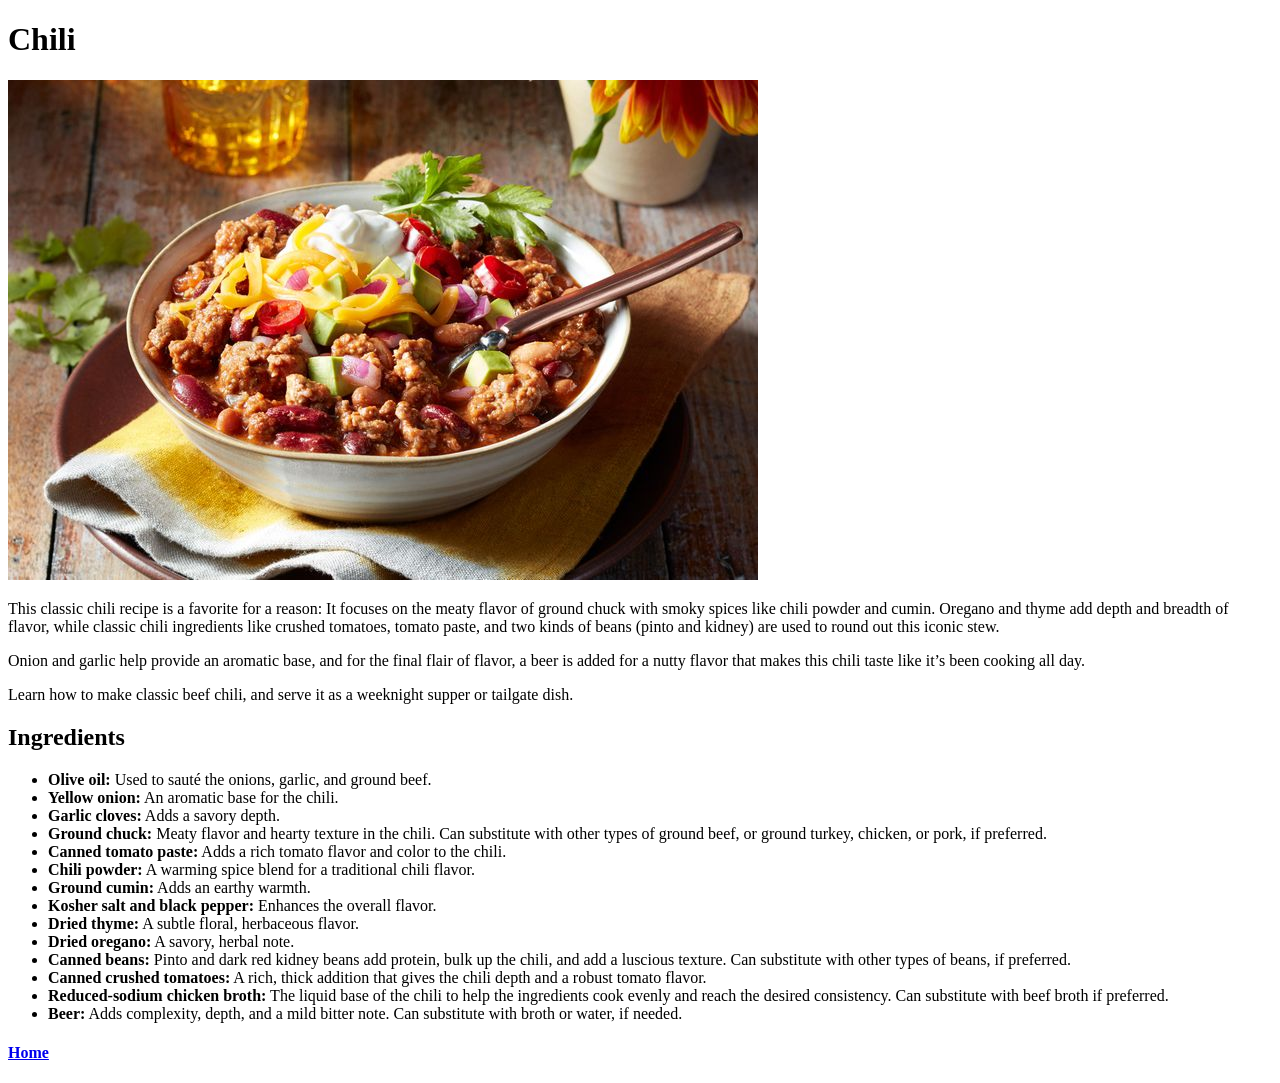
==== recipes/chili.html @ d750c9cd "Add chili recipe page and home page Includes the ingredient list, a photo with alt text, and a link " ====
<!doctype html>
<html lang="en">
  <head>
    <meta charset="UTF-8" />
    <title>Chili Recipe</title>
  </head>
  <body>
    <h1>Chili</h1>
    <p><img src="../images/bestdamnchilibowl.jpg" alt="bowl of chili" /></p>

    <p>
      This classic chili recipe is a favorite for a reason: It focuses on the meaty flavor of ground chuck with smoky
      spices like chili powder and cumin. Oregano and thyme add depth and breadth of flavor, while classic chili
      ingredients like crushed tomatoes, tomato paste, and two kinds of beans (pinto and kidney) are used to round out
      this iconic stew.
    </p>

    <p>
      Onion and garlic help provide an aromatic base, and for the final flair of flavor, a beer is added for a nutty
      flavor that makes this chili taste like it’s been cooking all day.
    </p>

    <p>Learn how to make classic beef chili, and serve it as a weeknight supper or tailgate dish.</p>

    <h2>Ingredients</h2>
    <ul>
      <li><strong>Olive oil:</strong> Used to sauté the onions, garlic, and ground beef.</li>
      <li><strong>Yellow onion:</strong> An aromatic base for the chili.</li>
      <li><strong>Garlic cloves:</strong> Adds a savory depth.</li>
      <li>
        <strong>Ground chuck:</strong> Meaty flavor and hearty texture in the chili. Can substitute with other types of
        ground beef, or ground turkey, chicken, or pork, if preferred.
      </li>
      <li><strong>Canned tomato paste:</strong> Adds a rich tomato flavor and color to the chili.</li>
      <li><strong>Chili powder:</strong> A warming spice blend for a traditional chili flavor.</li>
      <li><strong>Ground cumin:</strong> Adds an earthy warmth.</li>
      <li><strong>Kosher salt and black pepper:</strong> Enhances the overall flavor.</li>
      <li><strong>Dried thyme:</strong> A subtle floral, herbaceous flavor.</li>
      <li><strong>Dried oregano:</strong> A savory, herbal note.</li>
      <li>
        <strong>Canned beans:</strong> Pinto and dark red kidney beans add protein, bulk up the chili, and add a
        luscious texture. Can substitute with other types of beans, if preferred.
      </li>
      <li>
        <strong>Canned crushed tomatoes:</strong> A rich, thick addition that gives the chili depth and a robust tomato
        flavor.
      </li>
      <li>
        <strong>Reduced-sodium chicken broth:</strong> The liquid base of the chili to help the ingredients cook evenly
        and reach the desired consistency. Can substitute with beef broth if preferred.
      </li>
      <li>
        <strong>Beer:</strong> Adds complexity, depth, and a mild bitter note. Can substitute with broth or water, if
        needed.
      </li>
    </ul>
    <!-- TODO: replace h4 with a styled link when I learn CSS -->
    <h4><a href="../index.html">Home</a></h4>
  </body>
</html>
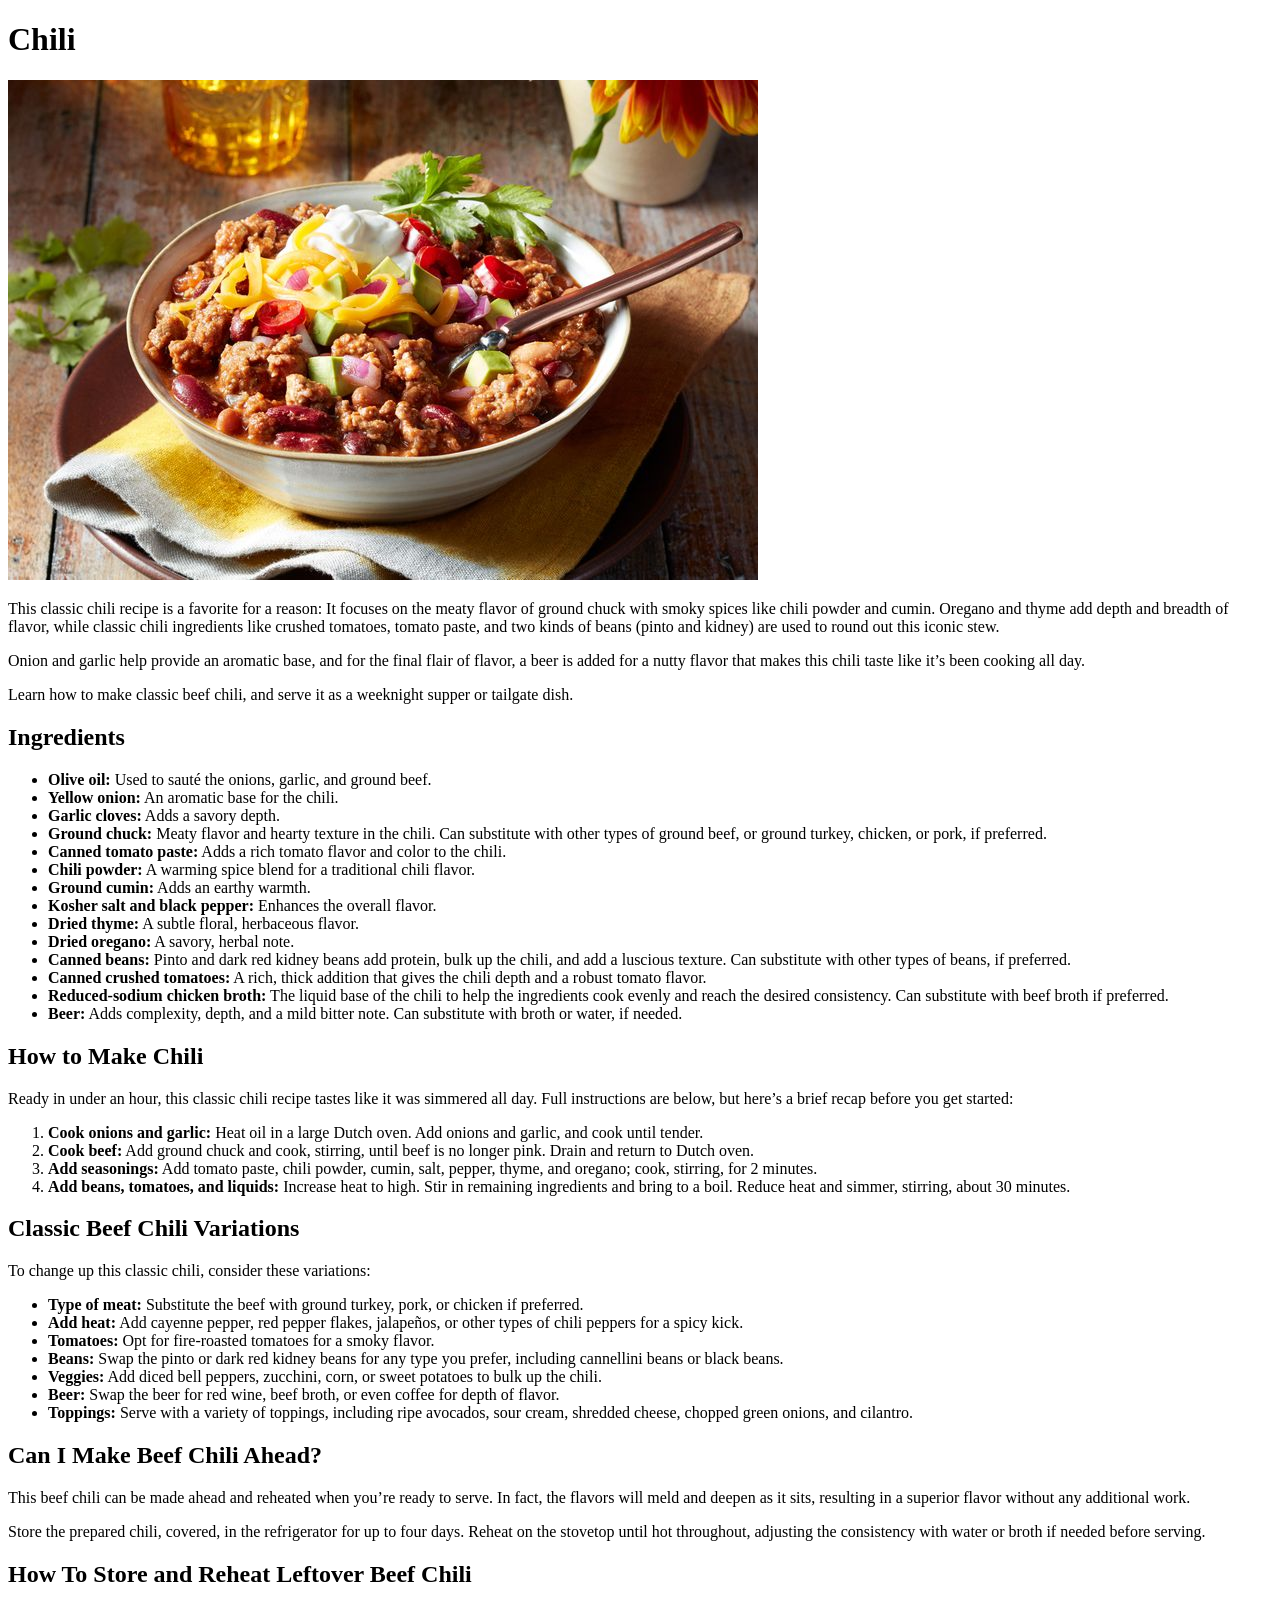
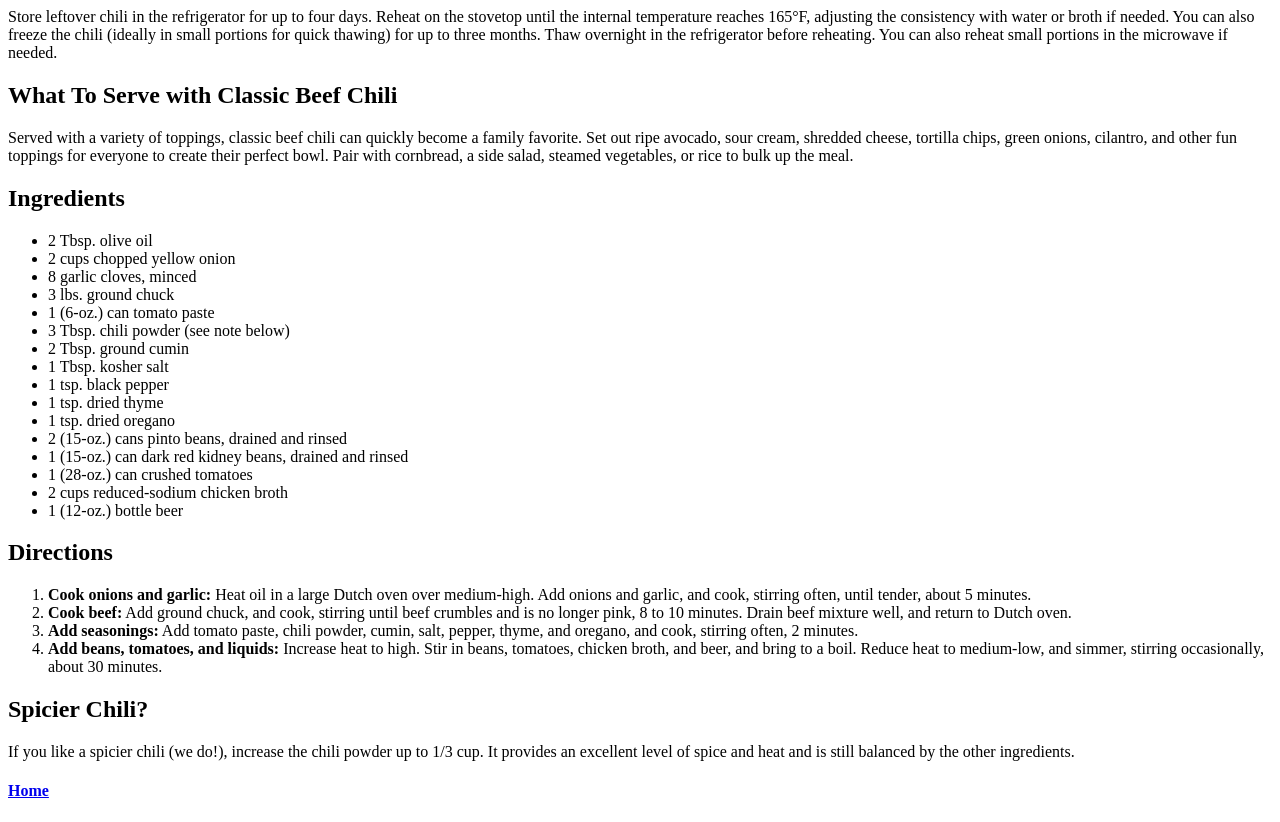
==== commit 6e2f669c: "Add lasagna and cornbread recipe pages Includes images for each recipe and updated the home page wit" ====
--- a/recipes/chili.html
+++ b/recipes/chili.html
@@ -54,6 +54,135 @@
         needed.
       </li>
     </ul>
+
+    <h2>How to Make Chili</h2>
+
+    <p>
+      Ready in under an hour, this classic chili recipe tastes like it was simmered all day. Full instructions are
+      below, but here’s a brief recap before you get started:
+    </p>
+
+    <ol>
+      <li>
+        <strong>Cook onions and garlic:</strong> Heat oil in a large Dutch oven. Add onions and garlic, and cook until
+        tender.
+      </li>
+      <li>
+        <strong>Cook beef:</strong> Add ground chuck and cook, stirring, until beef is no longer pink. Drain and return
+        to Dutch oven.
+      </li>
+      <li>
+        <strong>Add seasonings:</strong> Add tomato paste, chili powder, cumin, salt, pepper, thyme, and oregano; cook,
+        stirring, for 2 minutes.
+      </li>
+      <li>
+        <strong>Add beans, tomatoes, and liquids:</strong> Increase heat to high. Stir in remaining ingredients and
+        bring to a boil. Reduce heat and simmer, stirring, about 30 minutes.
+      </li>
+    </ol>
+
+    <h2>Classic Beef Chili Variations</h2>
+
+    <p>To change up this classic chili, consider these variations:</p>
+
+    <ul>
+      <li><strong>Type of meat:</strong> Substitute the beef with ground turkey, pork, or chicken if preferred.</li>
+      <li>
+        <strong>Add heat:</strong> Add cayenne pepper, red pepper flakes, jalapeños, or other types of chili peppers for
+        a spicy kick.
+      </li>
+      <li><strong>Tomatoes:</strong> Opt for fire-roasted tomatoes for a smoky flavor.</li>
+      <li>
+        <strong>Beans:</strong> Swap the pinto or dark red kidney beans for any type you prefer, including cannellini
+        beans or black beans.
+      </li>
+      <li><strong>Veggies:</strong> Add diced bell peppers, zucchini, corn, or sweet potatoes to bulk up the chili.</li>
+      <li><strong>Beer:</strong> Swap the beer for red wine, beef broth, or even coffee for depth of flavor.</li>
+      <li>
+        <strong>Toppings:</strong> Serve with a variety of toppings, including ripe avocados, sour cream, shredded
+        cheese, chopped green onions, and cilantro.
+      </li>
+    </ul>
+
+    <h2>Can I Make Beef Chili Ahead?</h2>
+
+    <p>
+      This beef chili can be made ahead and reheated when you’re ready to serve. In fact, the flavors will meld and
+      deepen as it sits, resulting in a superior flavor without any additional work.
+    </p>
+
+    <p>
+      Store the prepared chili, covered, in the refrigerator for up to four days. Reheat on the stovetop until hot
+      throughout, adjusting the consistency with water or broth if needed before serving.
+    </p>
+
+    <h2>How To Store and Reheat Leftover Beef Chili</h2>
+
+    <p>
+      Store leftover chili in the refrigerator for up to four days. Reheat on the stovetop until the internal
+      temperature reaches 165°F, adjusting the consistency with water or broth if needed. You can also freeze the chili
+      (ideally in small portions for quick thawing) for up to three months. Thaw overnight in the refrigerator before
+      reheating. You can also reheat small portions in the microwave if needed.
+    </p>
+
+    <h2>What To Serve with Classic Beef Chili</h2>
+
+    <p>
+      Served with a variety of toppings, classic beef chili can quickly become a family favorite. Set out ripe avocado,
+      sour cream, shredded cheese, tortilla chips, green onions, cilantro, and other fun toppings for everyone to create
+      their perfect bowl. Pair with cornbread, a side salad, steamed vegetables, or rice to bulk up the meal.
+    </p>
+
+    <h2>Ingredients</h2>
+
+    <ul>
+      <li>2 Tbsp. olive oil</li>
+      <li>2 cups chopped yellow onion</li>
+      <li>8 garlic cloves, minced</li>
+      <li>3 lbs. ground chuck</li>
+      <li>1 (6-oz.) can tomato paste</li>
+      <li>3 Tbsp. chili powder (see note below)</li>
+      <li>2 Tbsp. ground cumin</li>
+      <li>1 Tbsp. kosher salt</li>
+      <li>1 tsp. black pepper</li>
+      <li>1 tsp. dried thyme</li>
+      <li>1 tsp. dried oregano</li>
+      <li>2 (15-oz.) cans pinto beans, drained and rinsed</li>
+      <li>1 (15-oz.) can dark red kidney beans, drained and rinsed</li>
+      <li>1 (28-oz.) can crushed tomatoes</li>
+      <li>2 cups reduced-sodium chicken broth</li>
+      <li>1 (12-oz.) bottle beer</li>
+    </ul>
+
+    <h2>Directions</h2>
+
+    <ol>
+      <li>
+        <strong>Cook onions and garlic:</strong> Heat oil in a large Dutch oven over medium-high. Add onions and garlic,
+        and cook, stirring often, until tender, about 5 minutes.
+      </li>
+      <li>
+        <strong>Cook beef:</strong> Add ground chuck, and cook, stirring until beef crumbles and is no longer pink, 8 to
+        10 minutes. Drain beef mixture well, and return to Dutch oven.
+      </li>
+      <li>
+        <strong>Add seasonings:</strong> Add tomato paste, chili powder, cumin, salt, pepper, thyme, and oregano, and
+        cook, stirring often, 2 minutes.
+      </li>
+      <li>
+        <strong>Add beans, tomatoes, and liquids:</strong> Increase heat to high. Stir in beans, tomatoes, chicken
+        broth, and beer, and bring to a boil. Reduce heat to medium-low, and simmer, stirring occasionally, about 30
+        minutes.
+      </li>
+    </ol>
+
+    <h2>Spicier Chili?</h2>
+
+    <p>
+      If you like a spicier chili (we do!), increase the chili powder up to 1/3 cup. It provides an excellent level of
+      spice and heat and is still balanced by the other ingredients.
+    </p>
+
     <!-- TODO: replace h4 with a styled link when I learn CSS -->
     <h4><a href="../index.html">Home</a></h4>
   </body>
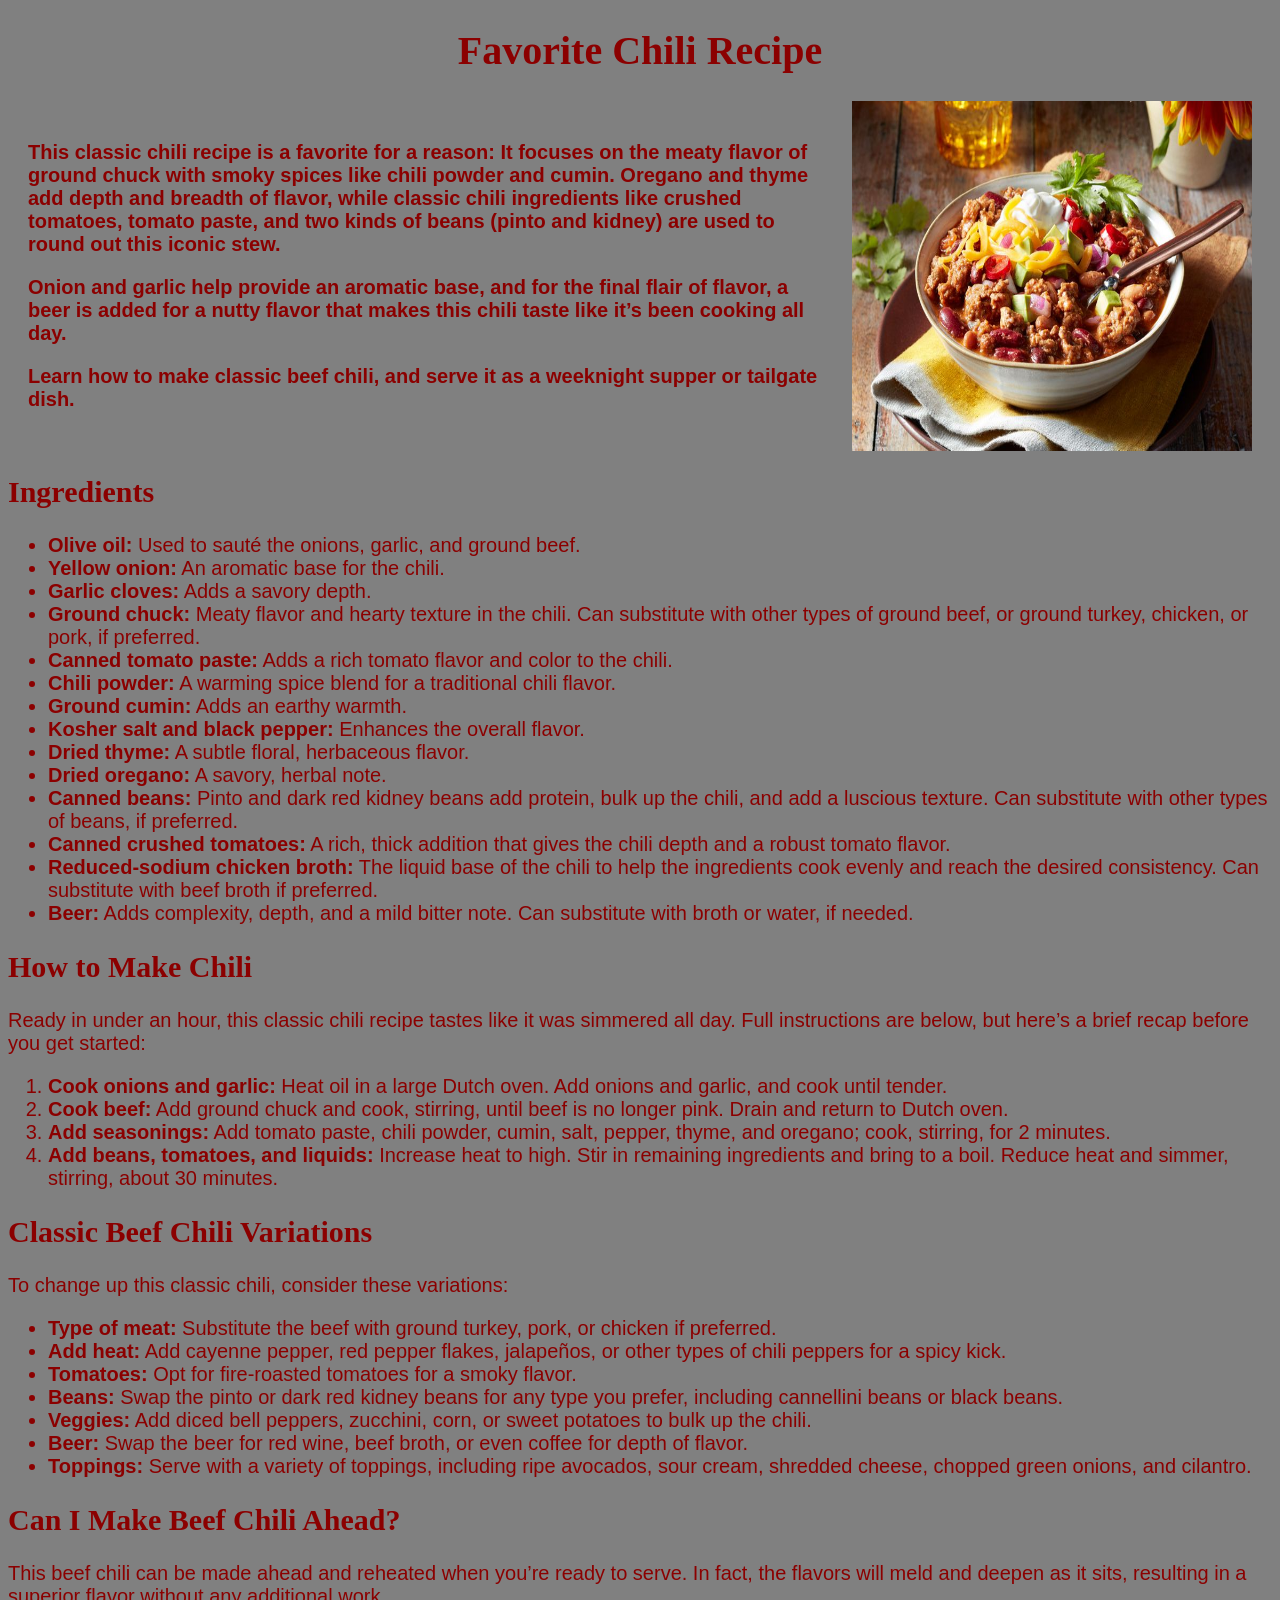
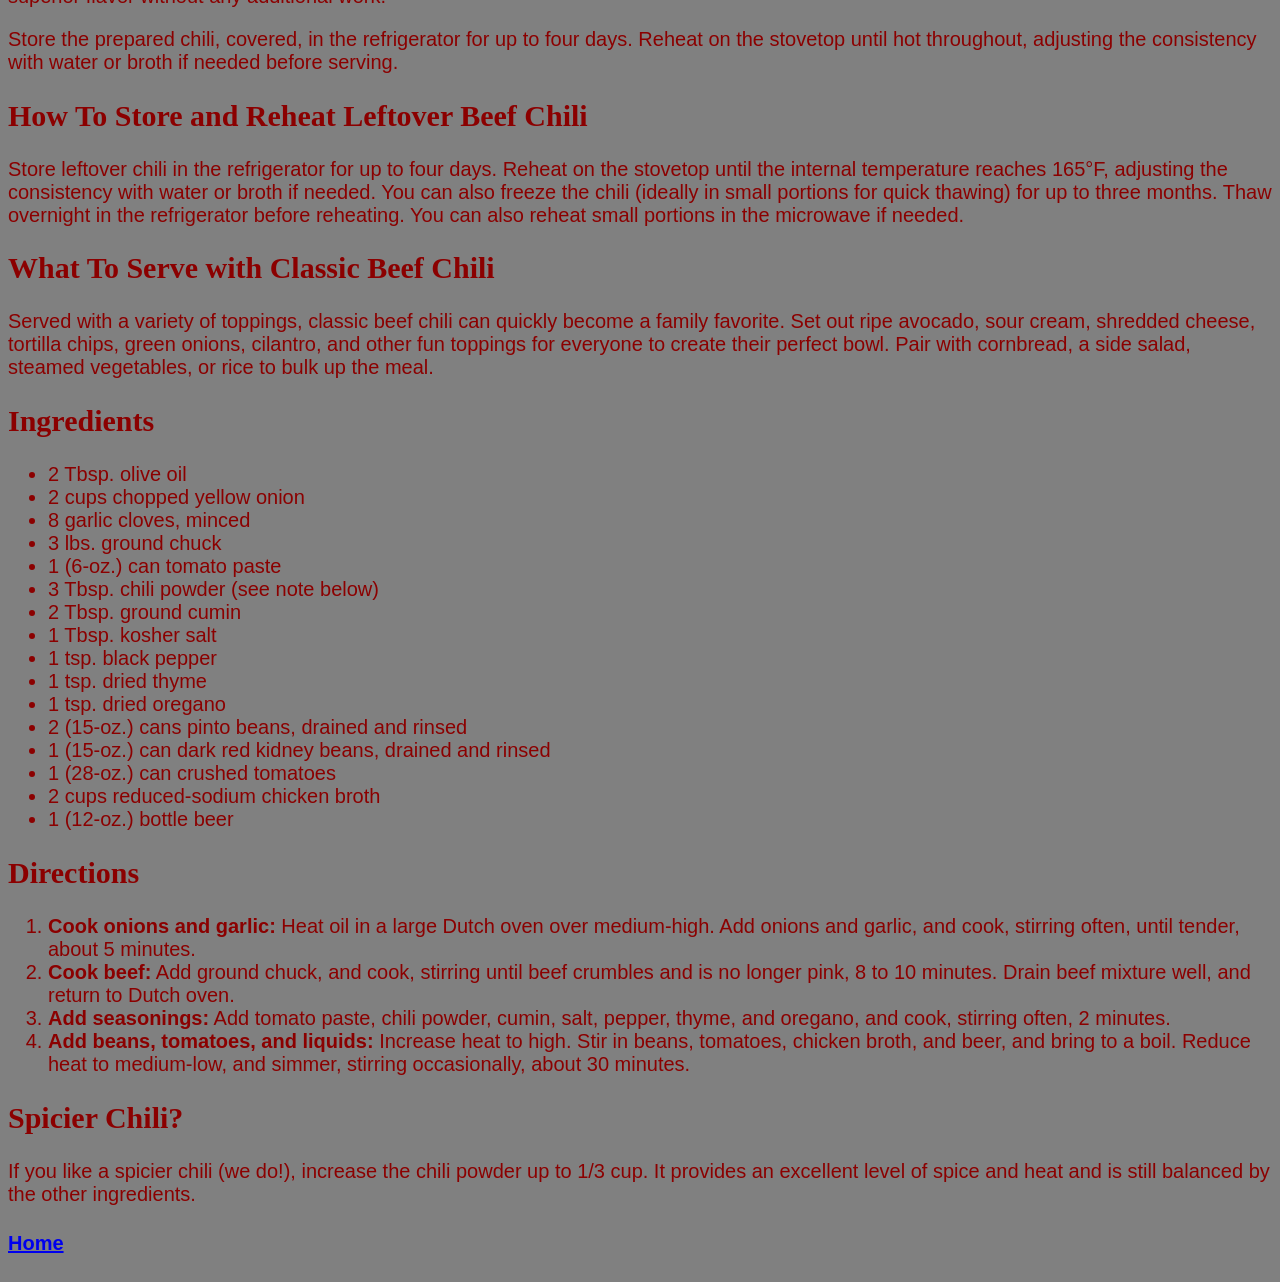
==== commit 63bdf476: "Add intro layout to chili recipe Style body and headings, and set up a flex row for the intro text a" ====
--- a/recipes/chili.html
+++ b/recipes/chili.html
@@ -2,25 +2,30 @@
 <html lang="en">
   <head>
     <meta charset="UTF-8" />
+    <link rel="stylesheet" href="chili.css" />
     <title>Chili Recipe</title>
   </head>
   <body>
-    <h1>Chili</h1>
-    <p><img src="../images/bestdamnchilibowl.jpg" alt="bowl of chili" /></p>
+    <h1>Favorite Chili Recipe</h1>
 
-    <p>
-      This classic chili recipe is a favorite for a reason: It focuses on the meaty flavor of ground chuck with smoky
-      spices like chili powder and cumin. Oregano and thyme add depth and breadth of flavor, while classic chili
-      ingredients like crushed tomatoes, tomato paste, and two kinds of beans (pinto and kidney) are used to round out
-      this iconic stew.
-    </p>
+    <div class="main-image">
+      <div class="main-image-text">
+        <p>
+          This classic chili recipe is a favorite for a reason: It focuses on the meaty flavor of ground chuck with
+          smoky spices like chili powder and cumin. Oregano and thyme add depth and breadth of flavor, while classic
+          chili ingredients like crushed tomatoes, tomato paste, and two kinds of beans (pinto and kidney) are used to
+          round out this iconic stew.
+        </p>
 
-    <p>
-      Onion and garlic help provide an aromatic base, and for the final flair of flavor, a beer is added for a nutty
-      flavor that makes this chili taste like it’s been cooking all day.
-    </p>
+        <p>
+          Onion and garlic help provide an aromatic base, and for the final flair of flavor, a beer is added for a nutty
+          flavor that makes this chili taste like it’s been cooking all day.
+        </p>
 
-    <p>Learn how to make classic beef chili, and serve it as a weeknight supper or tailgate dish.</p>
+        <p>Learn how to make classic beef chili, and serve it as a weeknight supper or tailgate dish.</p>
+      </div>
+      <img src="../images/bestdamnchilibowl.jpg" width="400" alt="bowl of chili" />
+    </div>
 
     <h2>Ingredients</h2>
     <ul>
--- a/recipes/chili.css
+++ b/recipes/chili.css
@@ -0,0 +1,25 @@
+body {
+  background-color: grey;
+  color: darkred;
+  font-family: Verdana, sans-serif;
+  font-size: 20px;
+}
+
+h1 {
+  text-align: center;
+}
+
+h1,
+h2 {
+  font-family: Georgia, serif;
+}
+
+.main-image {
+  display: flex;
+  padding-right: 20px;
+}
+
+.main-image-text {
+  padding: 20px;
+  font-weight: bold;
+}
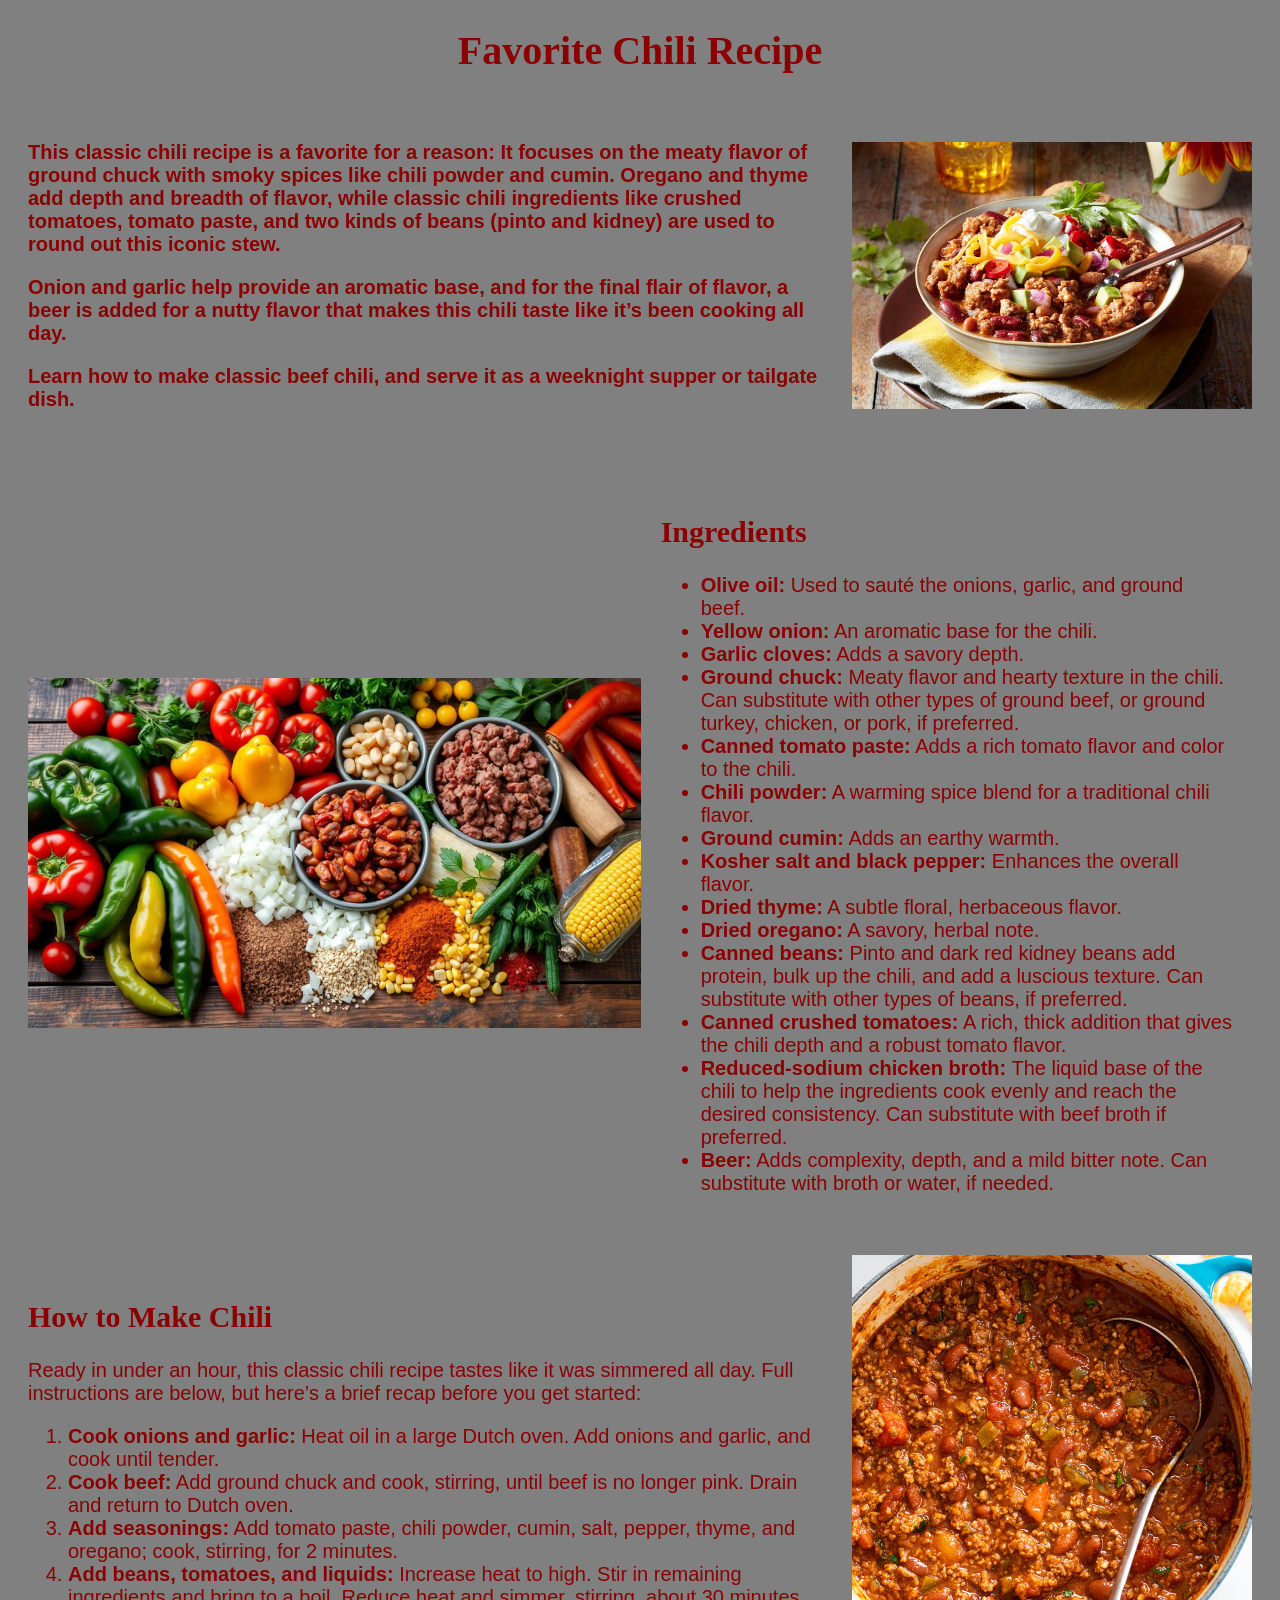
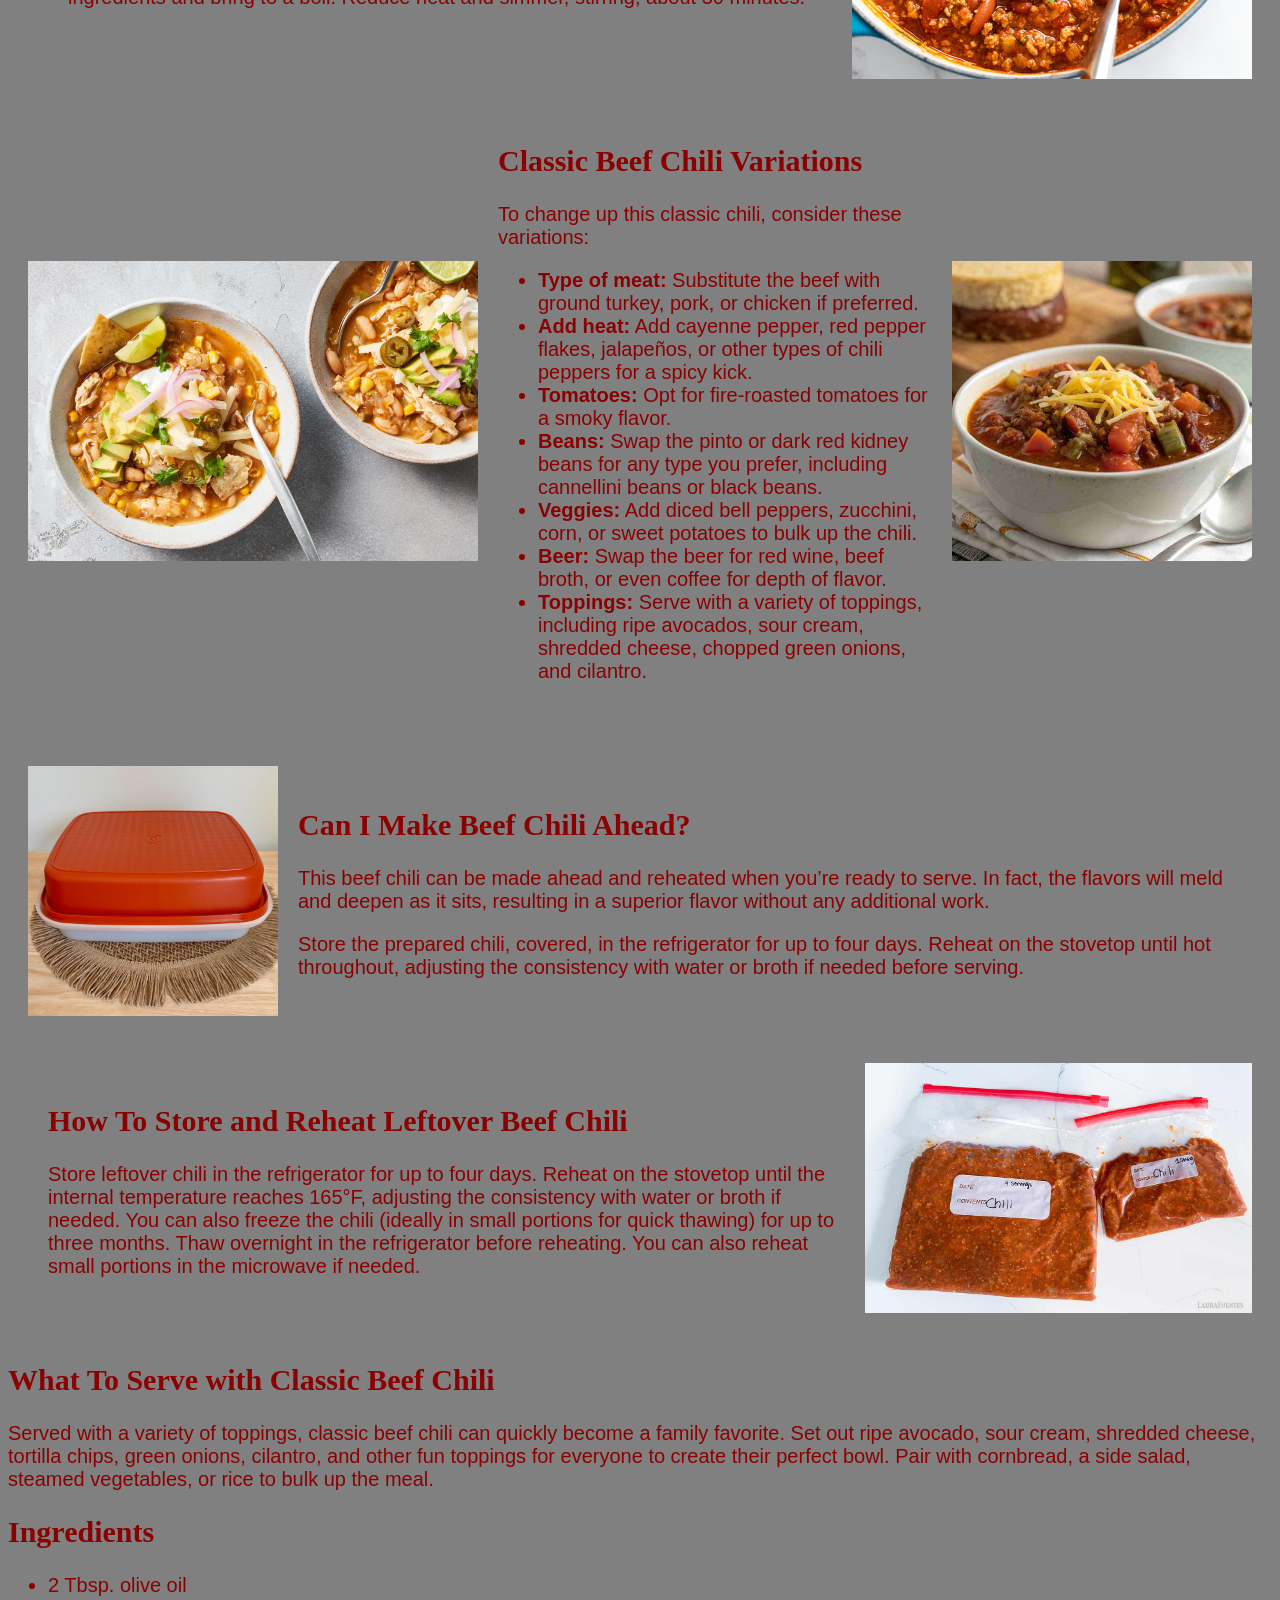
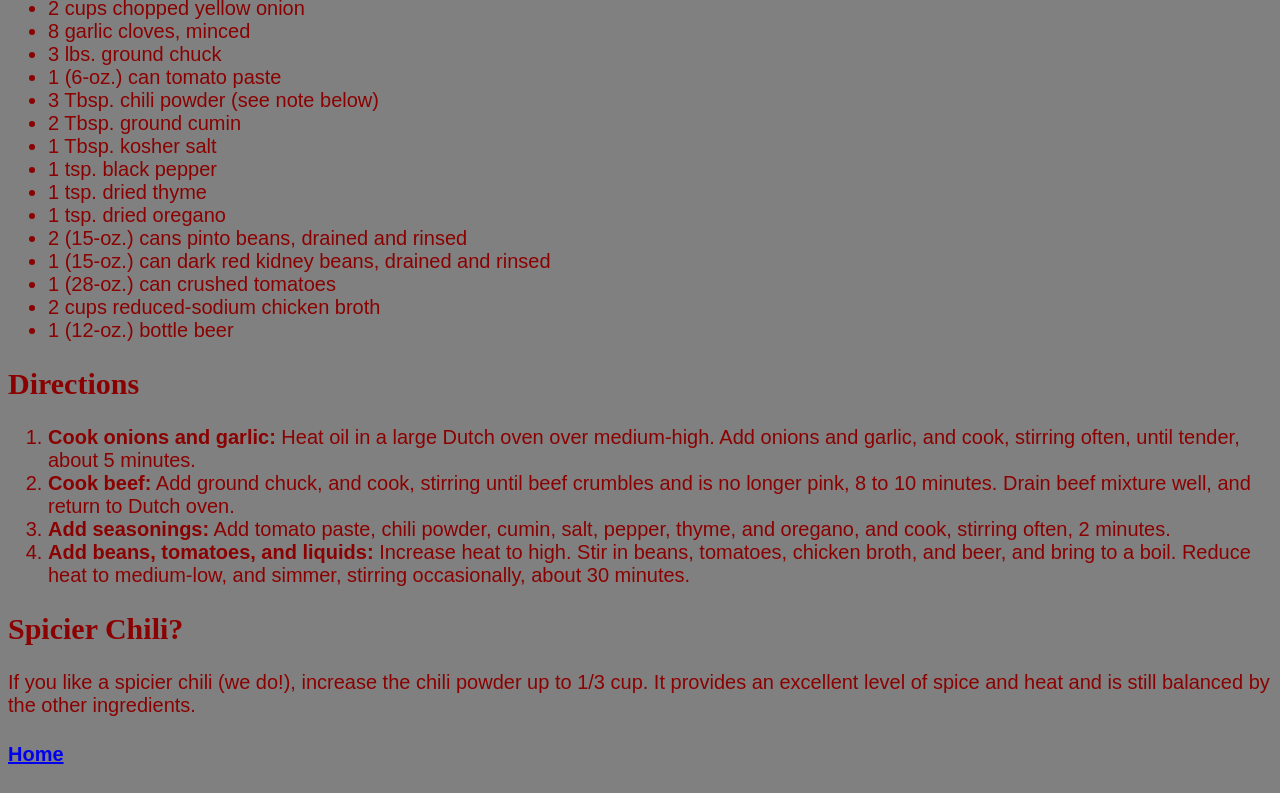
==== commit f1e63784: "Add ingredients and variations sections to chili recipe Add flex layouts for ingredients and variati" ====
--- a/recipes/chili.html
+++ b/recipes/chili.html
@@ -27,108 +27,143 @@
       <img src="../images/bestdamnchilibowl.jpg" width="400" alt="bowl of chili" />
     </div>
 
-    <h2>Ingredients</h2>
-    <ul>
-      <li><strong>Olive oil:</strong> Used to sauté the onions, garlic, and ground beef.</li>
-      <li><strong>Yellow onion:</strong> An aromatic base for the chili.</li>
-      <li><strong>Garlic cloves:</strong> Adds a savory depth.</li>
-      <li>
-        <strong>Ground chuck:</strong> Meaty flavor and hearty texture in the chili. Can substitute with other types of
-        ground beef, or ground turkey, chicken, or pork, if preferred.
-      </li>
-      <li><strong>Canned tomato paste:</strong> Adds a rich tomato flavor and color to the chili.</li>
-      <li><strong>Chili powder:</strong> A warming spice blend for a traditional chili flavor.</li>
-      <li><strong>Ground cumin:</strong> Adds an earthy warmth.</li>
-      <li><strong>Kosher salt and black pepper:</strong> Enhances the overall flavor.</li>
-      <li><strong>Dried thyme:</strong> A subtle floral, herbaceous flavor.</li>
-      <li><strong>Dried oregano:</strong> A savory, herbal note.</li>
-      <li>
-        <strong>Canned beans:</strong> Pinto and dark red kidney beans add protein, bulk up the chili, and add a
-        luscious texture. Can substitute with other types of beans, if preferred.
-      </li>
-      <li>
-        <strong>Canned crushed tomatoes:</strong> A rich, thick addition that gives the chili depth and a robust tomato
-        flavor.
-      </li>
-      <li>
-        <strong>Reduced-sodium chicken broth:</strong> The liquid base of the chili to help the ingredients cook evenly
-        and reach the desired consistency. Can substitute with beef broth if preferred.
-      </li>
-      <li>
-        <strong>Beer:</strong> Adds complexity, depth, and a mild bitter note. Can substitute with broth or water, if
-        needed.
-      </li>
-    </ul>
-
-    <h2>How to Make Chili</h2>
-
-    <p>
-      Ready in under an hour, this classic chili recipe tastes like it was simmered all day. Full instructions are
-      below, but here’s a brief recap before you get started:
-    </p>
-
-    <ol>
-      <li>
-        <strong>Cook onions and garlic:</strong> Heat oil in a large Dutch oven. Add onions and garlic, and cook until
-        tender.
-      </li>
-      <li>
-        <strong>Cook beef:</strong> Add ground chuck and cook, stirring, until beef is no longer pink. Drain and return
-        to Dutch oven.
-      </li>
-      <li>
-        <strong>Add seasonings:</strong> Add tomato paste, chili powder, cumin, salt, pepper, thyme, and oregano; cook,
-        stirring, for 2 minutes.
-      </li>
-      <li>
-        <strong>Add beans, tomatoes, and liquids:</strong> Increase heat to high. Stir in remaining ingredients and
-        bring to a boil. Reduce heat and simmer, stirring, about 30 minutes.
-      </li>
-    </ol>
-
-    <h2>Classic Beef Chili Variations</h2>
-
-    <p>To change up this classic chili, consider these variations:</p>
-
-    <ul>
-      <li><strong>Type of meat:</strong> Substitute the beef with ground turkey, pork, or chicken if preferred.</li>
-      <li>
-        <strong>Add heat:</strong> Add cayenne pepper, red pepper flakes, jalapeños, or other types of chili peppers for
-        a spicy kick.
-      </li>
-      <li><strong>Tomatoes:</strong> Opt for fire-roasted tomatoes for a smoky flavor.</li>
-      <li>
-        <strong>Beans:</strong> Swap the pinto or dark red kidney beans for any type you prefer, including cannellini
-        beans or black beans.
-      </li>
-      <li><strong>Veggies:</strong> Add diced bell peppers, zucchini, corn, or sweet potatoes to bulk up the chili.</li>
-      <li><strong>Beer:</strong> Swap the beer for red wine, beef broth, or even coffee for depth of flavor.</li>
-      <li>
-        <strong>Toppings:</strong> Serve with a variety of toppings, including ripe avocados, sour cream, shredded
-        cheese, chopped green onions, and cilantro.
-      </li>
-    </ul>
-
-    <h2>Can I Make Beef Chili Ahead?</h2>
-
-    <p>
-      This beef chili can be made ahead and reheated when you’re ready to serve. In fact, the flavors will meld and
-      deepen as it sits, resulting in a superior flavor without any additional work.
-    </p>
-
-    <p>
-      Store the prepared chili, covered, in the refrigerator for up to four days. Reheat on the stovetop until hot
-      throughout, adjusting the consistency with water or broth if needed before serving.
-    </p>
-
-    <h2>How To Store and Reheat Leftover Beef Chili</h2>
-
-    <p>
-      Store leftover chili in the refrigerator for up to four days. Reheat on the stovetop until the internal
-      temperature reaches 165°F, adjusting the consistency with water or broth if needed. You can also freeze the chili
-      (ideally in small portions for quick thawing) for up to three months. Thaw overnight in the refrigerator before
-      reheating. You can also reheat small portions in the microwave if needed.
-    </p>
+    <div class="chili-ingredients">
+      <img src="../images/chili-ingredients-1024x585-1433910861.jpg" height="350" alt="chili ingredients" />
+      <div class="chili-ingredients-text">
+        <h2>Ingredients</h2>
+        <ul>
+          <li><strong>Olive oil:</strong> Used to sauté the onions, garlic, and ground beef.</li>
+          <li><strong>Yellow onion:</strong> An aromatic base for the chili.</li>
+          <li><strong>Garlic cloves:</strong> Adds a savory depth.</li>
+          <li>
+            <strong>Ground chuck:</strong> Meaty flavor and hearty texture in the chili. Can substitute with other types
+            of ground beef, or ground turkey, chicken, or pork, if preferred.
+          </li>
+          <li><strong>Canned tomato paste:</strong> Adds a rich tomato flavor and color to the chili.</li>
+          <li><strong>Chili powder:</strong> A warming spice blend for a traditional chili flavor.</li>
+          <li><strong>Ground cumin:</strong> Adds an earthy warmth.</li>
+          <li><strong>Kosher salt and black pepper:</strong> Enhances the overall flavor.</li>
+          <li><strong>Dried thyme:</strong> A subtle floral, herbaceous flavor.</li>
+          <li><strong>Dried oregano:</strong> A savory, herbal note.</li>
+          <li>
+            <strong>Canned beans:</strong> Pinto and dark red kidney beans add protein, bulk up the chili, and add a
+            luscious texture. Can substitute with other types of beans, if preferred.
+          </li>
+          <li>
+            <strong>Canned crushed tomatoes:</strong> A rich, thick addition that gives the chili depth and a robust
+            tomato flavor.
+          </li>
+          <li>
+            <strong>Reduced-sodium chicken broth:</strong> The liquid base of the chili to help the ingredients cook
+            evenly and reach the desired consistency. Can substitute with beef broth if preferred.
+          </li>
+          <li>
+            <strong>Beer:</strong> Adds complexity, depth, and a mild bitter note. Can substitute with broth or water,
+            if needed.
+          </li>
+        </ul>
+      </div>
+    </div>
+
+    <div class="chili-pot">
+      <div class="chili-pot-text">
+        <h2>How to Make Chili</h2>
+
+        <p>
+          Ready in under an hour, this classic chili recipe tastes like it was simmered all day. Full instructions are
+          below, but here’s a brief recap before you get started:
+        </p>
+
+        <ol>
+          <li>
+            <strong>Cook onions and garlic:</strong> Heat oil in a large Dutch oven. Add onions and garlic, and cook
+            until tender.
+          </li>
+          <li>
+            <strong>Cook beef:</strong> Add ground chuck and cook, stirring, until beef is no longer pink. Drain and
+            return to Dutch oven.
+          </li>
+          <li>
+            <strong>Add seasonings:</strong> Add tomato paste, chili powder, cumin, salt, pepper, thyme, and oregano;
+            cook, stirring, for 2 minutes.
+          </li>
+          <li>
+            <strong>Add beans, tomatoes, and liquids:</strong> Increase heat to high. Stir in remaining ingredients and
+            bring to a boil. Reduce heat and simmer, stirring, about 30 minutes.
+          </li>
+        </ol>
+      </div>
+      <img src="../images/Easy-Chili-Recipe-f-3792541279.jpg" width="400px" alt="cooking chili" />
+    </div>
+
+    <div class="variant-one">
+      <div class="variant-two">
+        <img
+          src="../images/LH-White-chicken-chili-lctg-threeByTwoMediumAt2X-888006611.jpg"
+          height="300"
+          alt="alternative chili" />
+        <div class="variant-text">
+          <h2>Classic Beef Chili Variations</h2>
+
+          <p>To change up this classic chili, consider these variations:</p>
+
+          <ul>
+            <li>
+              <strong>Type of meat:</strong> Substitute the beef with ground turkey, pork, or chicken if preferred.
+            </li>
+            <li>
+              <strong>Add heat:</strong> Add cayenne pepper, red pepper flakes, jalapeños, or other types of chili
+              peppers for a spicy kick.
+            </li>
+            <li><strong>Tomatoes:</strong> Opt for fire-roasted tomatoes for a smoky flavor.</li>
+            <li>
+              <strong>Beans:</strong> Swap the pinto or dark red kidney beans for any type you prefer, including
+              cannellini beans or black beans.
+            </li>
+            <li>
+              <strong>Veggies:</strong> Add diced bell peppers, zucchini, corn, or sweet potatoes to bulk up the chili.
+            </li>
+            <li><strong>Beer:</strong> Swap the beer for red wine, beef broth, or even coffee for depth of flavor.</li>
+            <li>
+              <strong>Toppings:</strong> Serve with a variety of toppings, including ripe avocados, sour cream, shredded
+              cheese, chopped green onions, and cilantro.
+            </li>
+          </ul>
+        </div>
+      </div>
+      <img src="../images/no-bean-chili.jpg" height="300" alt="alternative chili 2" />
+    </div>
+
+    <div class="chili-ahead">
+      <img src="../images/tuperware.jpg" height="250" alt="storage container" />
+      <div class="chili-ahead-text">
+        <h2>Can I Make Beef Chili Ahead?</h2>
+
+        <p>
+          This beef chili can be made ahead and reheated when you’re ready to serve. In fact, the flavors will meld and
+          deepen as it sits, resulting in a superior flavor without any additional work.
+        </p>
+
+        <p>
+          Store the prepared chili, covered, in the refrigerator for up to four days. Reheat on the stovetop until hot
+          throughout, adjusting the consistency with water or broth if needed before serving.
+        </p>
+      </div>
+    </div>
+
+    <div class="freeze-chili">
+      <div class="freeze-chili-text">
+        <h2>How To Store and Reheat Leftover Beef Chili</h2>
+
+        <p>
+          Store leftover chili in the refrigerator for up to four days. Reheat on the stovetop until the internal
+          temperature reaches 165°F, adjusting the consistency with water or broth if needed. You can also freeze the
+          chili (ideally in small portions for quick thawing) for up to three months. Thaw overnight in the refrigerator
+          before reheating. You can also reheat small portions in the microwave if needed.
+        </p>
+      </div>
+      <img src="../images/freeze-chili.jpg" height="250" alt="ziploc stored chili" />
+    </div>
 
     <h2>What To Serve with Classic Beef Chili</h2>
 
--- a/recipes/chili.css
+++ b/recipes/chili.css
@@ -16,6 +16,7 @@
 
 .main-image {
   display: flex;
+  align-items: center;
   padding-right: 20px;
 }
 
@@ -23,3 +24,57 @@
   padding: 20px;
   font-weight: bold;
 }
+
+.chili-ingredients {
+  display: flex;
+  padding: 20px;
+  align-items: center;
+}
+
+.chili-ingredients-text {
+  padding: 20px;
+}
+
+.chili-pot {
+  display: flex;
+  padding-right: 20px;
+}
+
+.chili-pot-text {
+  padding: 20px;
+}
+
+.variant-one {
+  display: flex;
+  align-items: center;
+  padding: 20px;
+}
+
+.variant-two {
+  display: flex;
+  align-items: center;
+}
+
+.variant-text {
+  padding: 20px;
+}
+
+.chili-ahead {
+  display: flex;
+  align-items: center;
+  padding: 20px;
+}
+
+.chili-ahead-text {
+  padding: 20px;
+}
+
+.freeze-chili {
+  display: flex;
+  align-items: center;
+  padding: 20px;
+}
+
+.freeze-chili-text {
+  padding: 20px;
+}
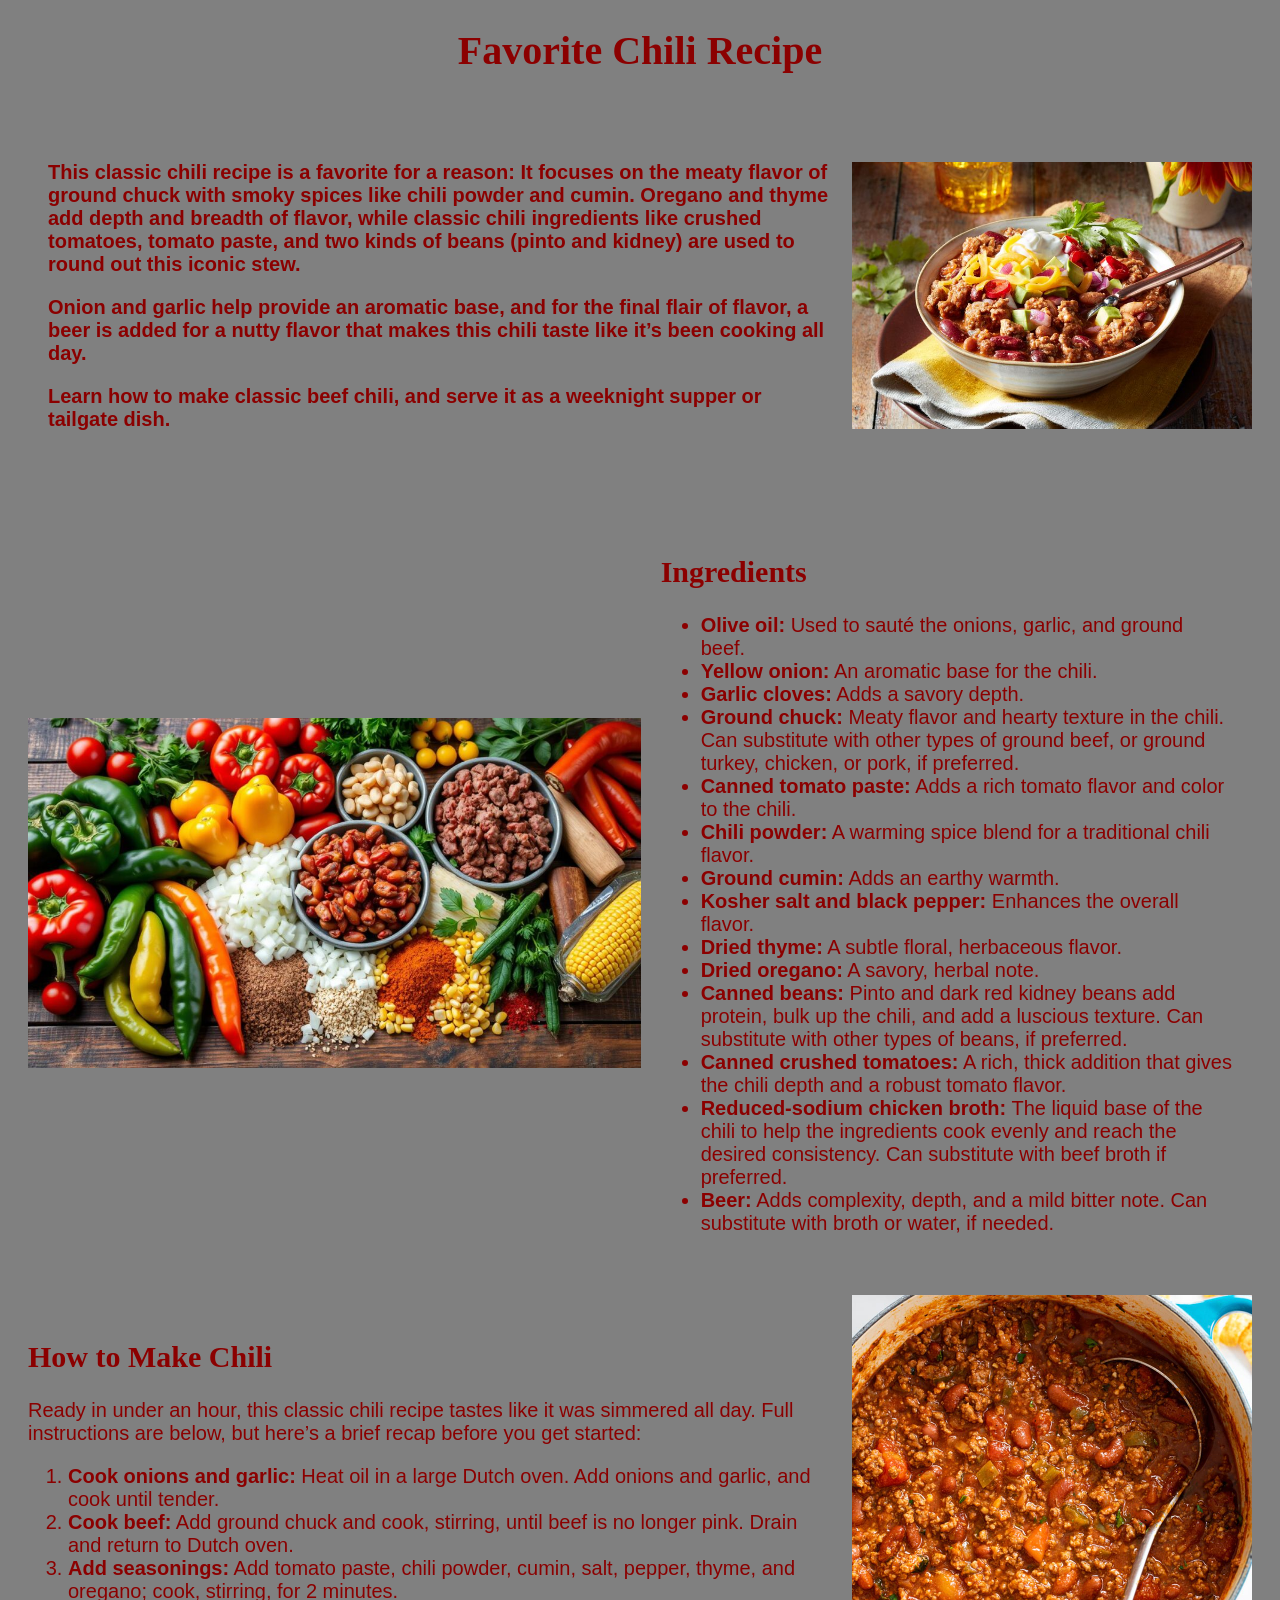
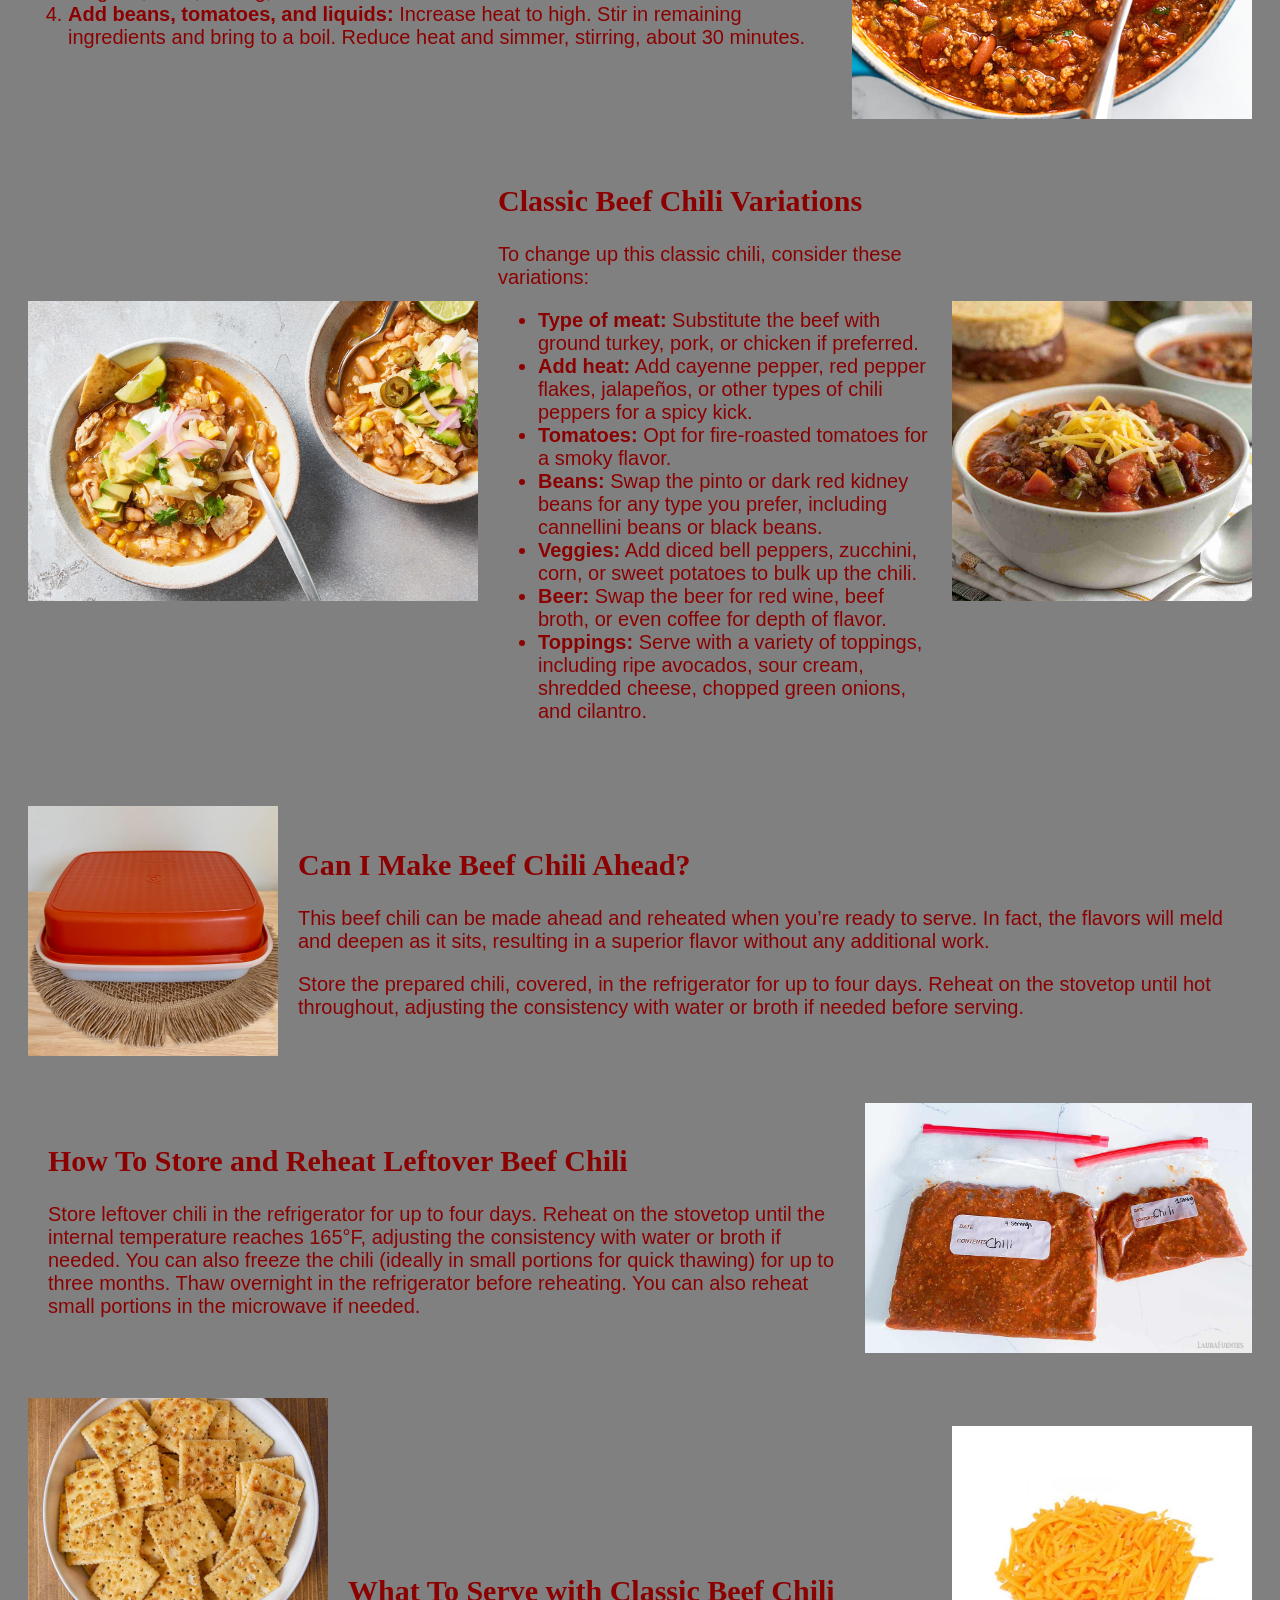
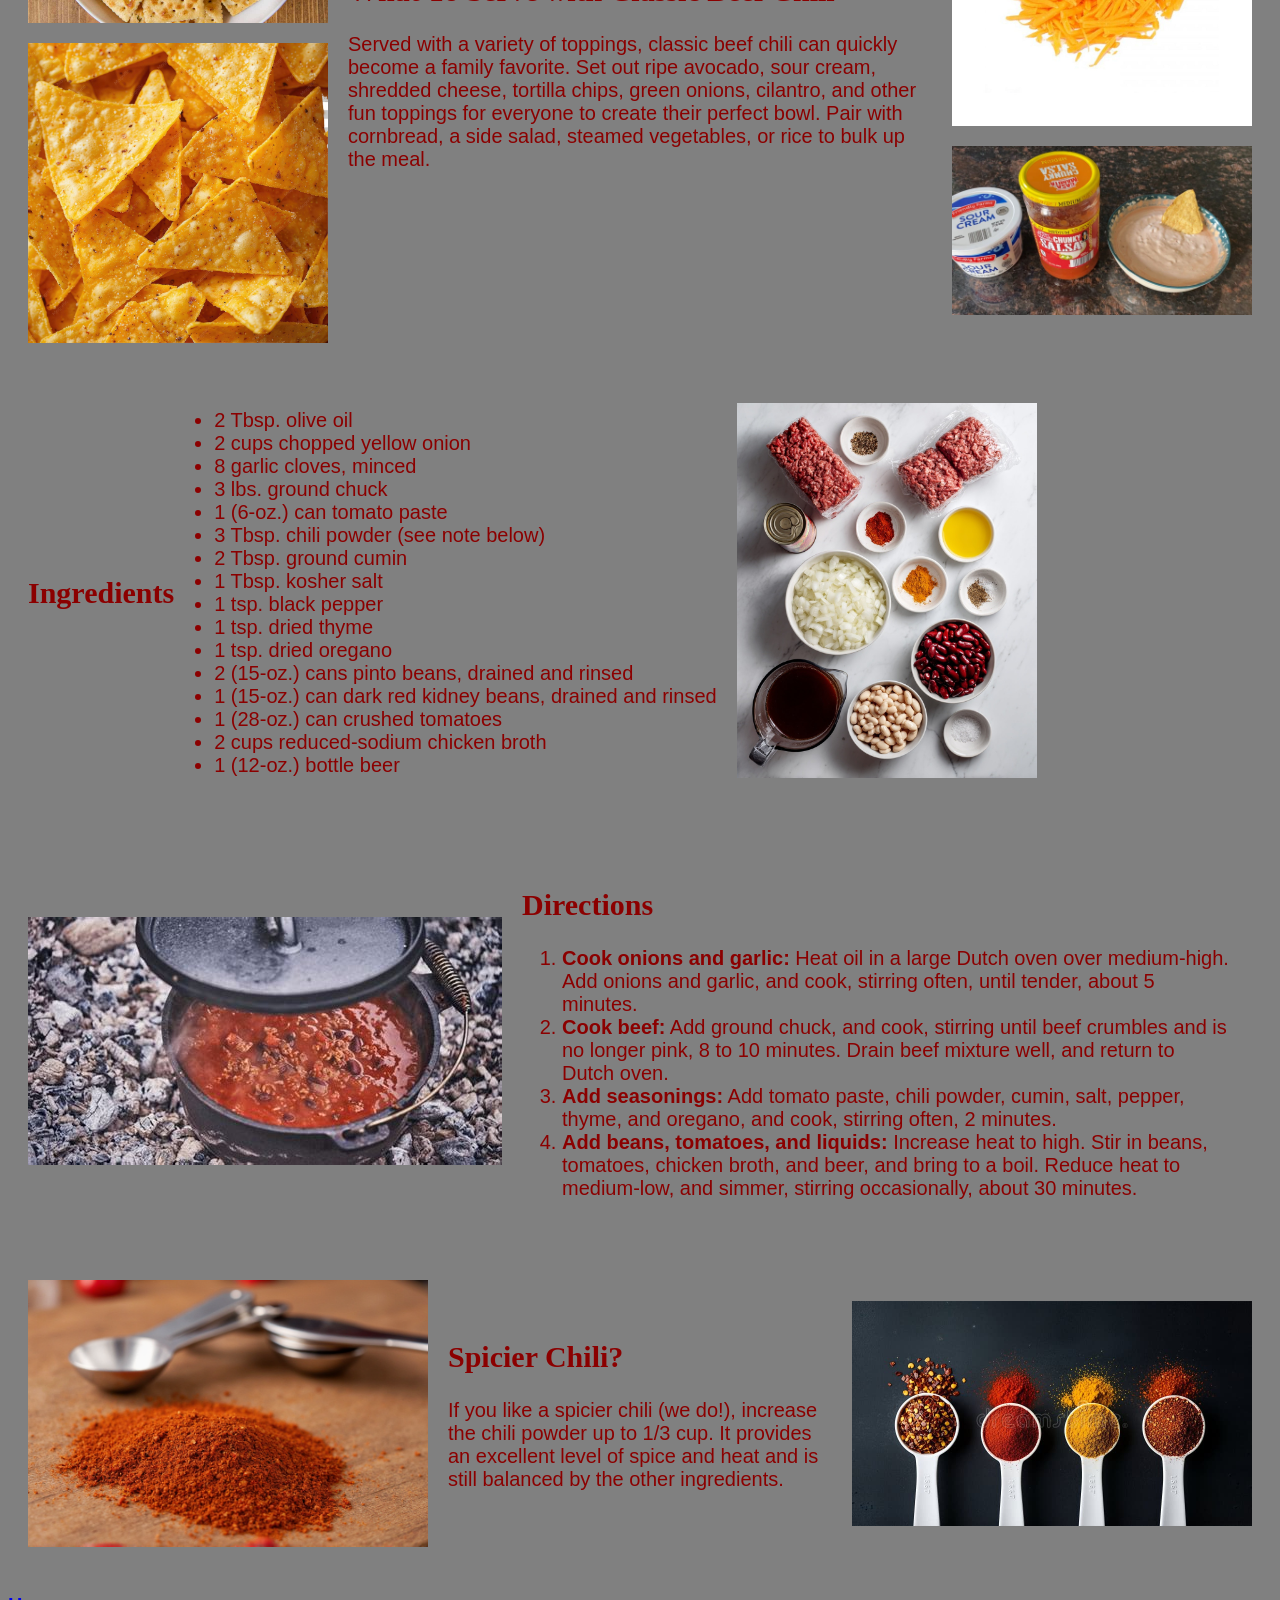
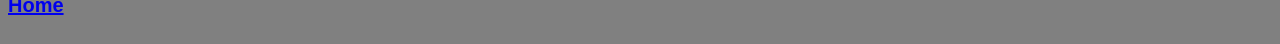
==== commit e043d4dd: "Finish chili recipe page layout Add ingredients, directions, spice, and sides sections with flex lay" ====
--- a/recipes/chili.html
+++ b/recipes/chili.html
@@ -165,63 +165,94 @@
       <img src="../images/freeze-chili.jpg" height="250" alt="ziploc stored chili" />
     </div>
 
-    <h2>What To Serve with Classic Beef Chili</h2>
-
-    <p>
-      Served with a variety of toppings, classic beef chili can quickly become a family favorite. Set out ripe avocado,
-      sour cream, shredded cheese, tortilla chips, green onions, cilantro, and other fun toppings for everyone to create
-      their perfect bowl. Pair with cornbread, a side salad, steamed vegetables, or rice to bulk up the meal.
-    </p>
-
-    <h2>Ingredients</h2>
-
-    <ul>
-      <li>2 Tbsp. olive oil</li>
-      <li>2 cups chopped yellow onion</li>
-      <li>8 garlic cloves, minced</li>
-      <li>3 lbs. ground chuck</li>
-      <li>1 (6-oz.) can tomato paste</li>
-      <li>3 Tbsp. chili powder (see note below)</li>
-      <li>2 Tbsp. ground cumin</li>
-      <li>1 Tbsp. kosher salt</li>
-      <li>1 tsp. black pepper</li>
-      <li>1 tsp. dried thyme</li>
-      <li>1 tsp. dried oregano</li>
-      <li>2 (15-oz.) cans pinto beans, drained and rinsed</li>
-      <li>1 (15-oz.) can dark red kidney beans, drained and rinsed</li>
-      <li>1 (28-oz.) can crushed tomatoes</li>
-      <li>2 cups reduced-sodium chicken broth</li>
-      <li>1 (12-oz.) bottle beer</li>
-    </ul>
-
-    <h2>Directions</h2>
-
-    <ol>
-      <li>
-        <strong>Cook onions and garlic:</strong> Heat oil in a large Dutch oven over medium-high. Add onions and garlic,
-        and cook, stirring often, until tender, about 5 minutes.
-      </li>
-      <li>
-        <strong>Cook beef:</strong> Add ground chuck, and cook, stirring until beef crumbles and is no longer pink, 8 to
-        10 minutes. Drain beef mixture well, and return to Dutch oven.
-      </li>
-      <li>
-        <strong>Add seasonings:</strong> Add tomato paste, chili powder, cumin, salt, pepper, thyme, and oregano, and
-        cook, stirring often, 2 minutes.
-      </li>
-      <li>
-        <strong>Add beans, tomatoes, and liquids:</strong> Increase heat to high. Stir in beans, tomatoes, chicken
-        broth, and beer, and bring to a boil. Reduce heat to medium-low, and simmer, stirring occasionally, about 30
-        minutes.
-      </li>
-    </ol>
-
-    <h2>Spicier Chili?</h2>
-
-    <p>
-      If you like a spicier chili (we do!), increase the chili powder up to 1/3 cup. It provides an excellent level of
-      spice and heat and is still balanced by the other ingredients.
-    </p>
+    <div class="crackers">
+      <div class="sides-images">
+        <img src="../images/saltine-crackers.jpg" width="300" alt="saltine crackers" />
+        <img src="../images/nacho-chips.jpg" width="300" alt="nacho" />
+      </div>
+      <div class="sides-text">
+        <h2>What To Serve with Classic Beef Chili</h2>
+
+        <p>
+          Served with a variety of toppings, classic beef chili can quickly become a family favorite. Set out ripe
+          avocado, sour cream, shredded cheese, tortilla chips, green onions, cilantro, and other fun toppings for
+          everyone to create their perfect bowl. Pair with cornbread, a side salad, steamed vegetables, or rice to bulk
+          up the meal.
+        </p>
+      </div>
+      <div class="more-sides">
+        <img src="../images/shredded-cheese.jpg" width="300" alt="shredded cheese" />
+        <img src="../images/salsa-sour-cream.jpg" width="300" alt="salsa and sour cream" />
+      </div>
+    </div>
+
+    <div class="more-ingredients">
+      <h2>Ingredients</h2>
+
+      <ul>
+        <li>2 Tbsp. olive oil</li>
+        <li>2 cups chopped yellow onion</li>
+        <li>8 garlic cloves, minced</li>
+        <li>3 lbs. ground chuck</li>
+        <li>1 (6-oz.) can tomato paste</li>
+        <li>3 Tbsp. chili powder (see note below)</li>
+        <li>2 Tbsp. ground cumin</li>
+        <li>1 Tbsp. kosher salt</li>
+        <li>1 tsp. black pepper</li>
+        <li>1 tsp. dried thyme</li>
+        <li>1 tsp. dried oregano</li>
+        <li>2 (15-oz.) cans pinto beans, drained and rinsed</li>
+        <li>1 (15-oz.) can dark red kidney beans, drained and rinsed</li>
+        <li>1 (28-oz.) can crushed tomatoes</li>
+        <li>2 cups reduced-sodium chicken broth</li>
+        <li>1 (12-oz.) bottle beer</li>
+      </ul>
+      <div class="more-ingredients-image">
+        <img src="../images/individual-ingredients.jpg" width="300" alt="individual ingredients" />
+      </div>
+    </div>
+
+    <div class="cooking">
+      <img src="../images/chili-cookiing.jpg" width="500" alt="chili cooking" />
+      <div class="cooking-text">
+        <h2>Directions</h2>
+
+        <ol>
+          <li>
+            <strong>Cook onions and garlic:</strong> Heat oil in a large Dutch oven over medium-high. Add onions and
+            garlic, and cook, stirring often, until tender, about 5 minutes.
+          </li>
+          <li>
+            <strong>Cook beef:</strong> Add ground chuck, and cook, stirring until beef crumbles and is no longer pink,
+            8 to 10 minutes. Drain beef mixture well, and return to Dutch oven.
+          </li>
+          <li>
+            <strong>Add seasonings:</strong> Add tomato paste, chili powder, cumin, salt, pepper, thyme, and oregano,
+            and cook, stirring often, 2 minutes.
+          </li>
+          <li>
+            <strong>Add beans, tomatoes, and liquids:</strong> Increase heat to high. Stir in beans, tomatoes, chicken
+            broth, and beer, and bring to a boil. Reduce heat to medium-low, and simmer, stirring occasionally, about 30
+            minutes.
+          </li>
+        </ol>
+      </div>
+    </div>
+
+    <div class="spice">
+      <img src="../images/chili-spice.png" width="400" alt="chili spices" />
+      <div class="more-spices">
+        <div class="spice-text">
+          <h2>Spicier Chili?</h2>
+
+          <p>
+            If you like a spicier chili (we do!), increase the chili powder up to 1/3 cup. It provides an excellent
+            level of spice and heat and is still balanced by the other ingredients.
+          </p>
+        </div>
+        <img src="../images/more-chili-spice.jpg" width="400" alt="more chili spices" />
+      </div>
+    </div>
 
     <!-- TODO: replace h4 with a styled link when I learn CSS -->
     <h4><a href="../index.html">Home</a></h4>
--- a/recipes/chili.css
+++ b/recipes/chili.css
@@ -14,10 +14,18 @@
   font-family: Georgia, serif;
 }
 
+.spice,
+.cooking,
+.more-ingredients,
+.crackers,
+.freeze-chili,
+.chili-ahead,
+.variant-one,
+.chili-ingredients,
 .main-image {
   display: flex;
   align-items: center;
-  padding-right: 20px;
+  padding: 20px;
 }
 
 .main-image-text {
@@ -25,56 +33,32 @@
   font-weight: bold;
 }
 
-.chili-ingredients {
-  display: flex;
-  padding: 20px;
-  align-items: center;
-}
-
-.chili-ingredients-text {
-  padding: 20px;
-}
-
 .chili-pot {
   display: flex;
   padding-right: 20px;
 }
 
+.spice-text,
+.cooking-text,
+.more-ingredients-image,
+.sides-text,
+.chili-ingredients-text,
+.variant-text,
+.chili-ahead-text,
+.freeze-chili-text,
 .chili-pot-text {
   padding: 20px;
 }
 
-.variant-one {
-  display: flex;
-  align-items: center;
-  padding: 20px;
-}
-
+.more-spices,
 .variant-two {
   display: flex;
   align-items: center;
 }
 
-.variant-text {
-  padding: 20px;
+.more-sides,
+.sides-images {
+  display: flex;
+  flex-direction: column;
+  gap: 20px;
 }
-
-.chili-ahead {
-  display: flex;
-  align-items: center;
-  padding: 20px;
-}
-
-.chili-ahead-text {
-  padding: 20px;
-}
-
-.freeze-chili {
-  display: flex;
-  align-items: center;
-  padding: 20px;
-}
-
-.freeze-chili-text {
-  padding: 20px;
-}
